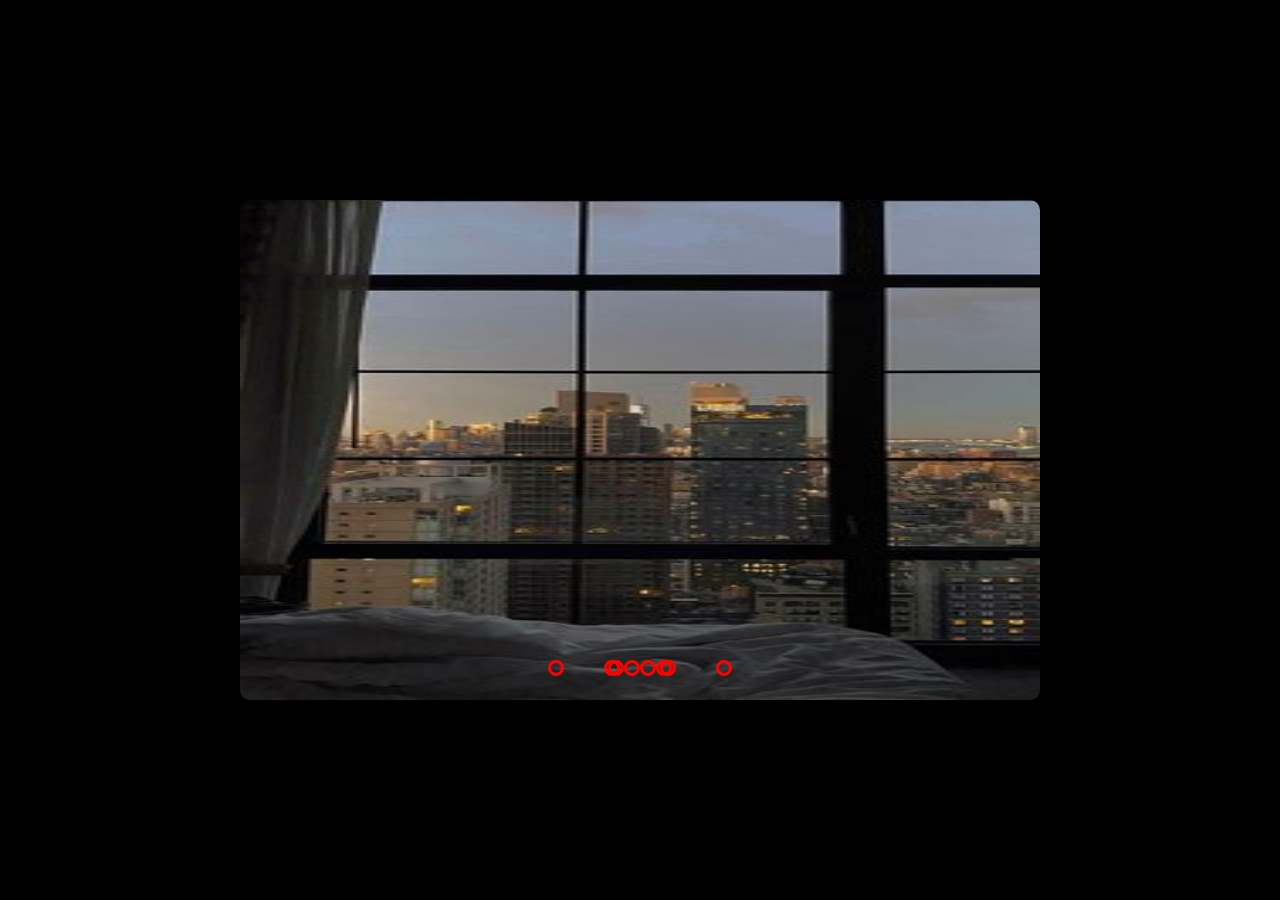
==== Image Slider/index.html @ c77caf5b "Hoan thanh Image Slider" ====
<!DOCTYPE html>
<html lang="en">
<head>
    <meta charset="UTF-8">
    <meta http-equiv="X-UA-Compatible" content="IE=edge">
    <meta name="viewport" content="width=device-width, initial-scale=1.0">
    <title>Document</title>
    <link rel="stylesheet" href="style.css">
</head>
<div class="slider">
    <div class="slides">
        <!--radio buttons start-->
        <input type="radio" name="radio-btn" id="radio1">
        <input type="radio" name="radio-btn" id="radio2">
        <input type="radio" name="radio-btn" id="radio3">
        <input type="radio" name="radio-btn" id="radio4">

        <div class="slide first">
            <img src="67.jpg" alt="">
        </div>
        <div class="slide">
            <img src="72.jpg" alt="">
        </div>
        <div class="slide">
            <img src="73.jpg" alt="">
        </div>
        <div class="slide">
            <img src="89.jpg" alt="">
        </div>

        <div class="navigation-auto">
            <div class="auto-btn1"></div>
            <div class="auto-btn2"></div>
            <div class="auto-btn3"></div>
            <div class="auto-btn4"></div>
        </div>

    </div>

    <div class="navigation-manual">
        <label for="radio1" class="manual-btn" ></label>
        <label for="radio2" class="manual-btn" ></label>
        <label for="radio3" class="manual-btn" ></label>
        <label for="radio4" class="manual-btn" ></label>
    </div>

</div>

<script type="text/javascript">
    var counter =1;
    setInterval(function(){
        document.getElementById('radio' +counter).checked = true;
        counter++;
        if(counter > 4){
            counter = 1;
        }
    },2000);
</script>
---- Image Slider/style.css ----
body{
    margin: 0;
    padding: 0;
    height: 100vh;
    display: flex;
    justify-content: center;
    align-items: center;
    background: black;
}

.slider{
    width: 800px;
    height: 500px;
    border-radius: 10px;
    overflow: hidden;

}

.slides{
    width: 500%;
    height: 500px;
    display: flex;
}

.slides input{
    display: none;
}

.slide{
    width: 20%;
    transition: 2s;
}

.slide img{
    width: 800px;
    height: 500px;
}

/*css for manual slide navigation*/

.navigation-manual{
    position: absolute;
    width: 800px;
    margin-top: -40px;
    display: flex;
    justify-content: center;
}
.manual-btn{
    border: 3px solid red;
    padding: 5px;
    border-radius: 9px;
    cursor: pointer;
    transition: 1s;
}

.manual-btn:not(:last-child){
    margin-right: 40px;
}

.manual-btn:hover{
    background: blueviolet;
}

#radio1:checked ~ .first{
    margin-left: 0;
}

#radio2:checked ~ .first{
    margin-left: -20px;
}

#radio3:checked ~ .first{
    margin-left: -40px;
}

#radio4:checked ~ .first{
    margin-left: -60px;
}

.navigation-auto{
    position: absolute;
    display: flex;
    width: 800px;
    justify-content: center;
    margin-top: 460px;
}

.navigation-auto div{
    border: 3px solid red;
    padding: 5px;
    border-radius: 9px;
    transition: 1s;
}

#radio1:checked ~ .navigation-auto .auto-btn1{
    background: pink;
}

#radio2:checked ~ .navigation-auto .auto-btn2{
    background: pink;
}

#radio3:checked ~ .navigation-auto .auto-btn3{
    background: pink;
}

#radio4:checked ~ .navigation-auto .auto-btn4{
    background: pink;
}
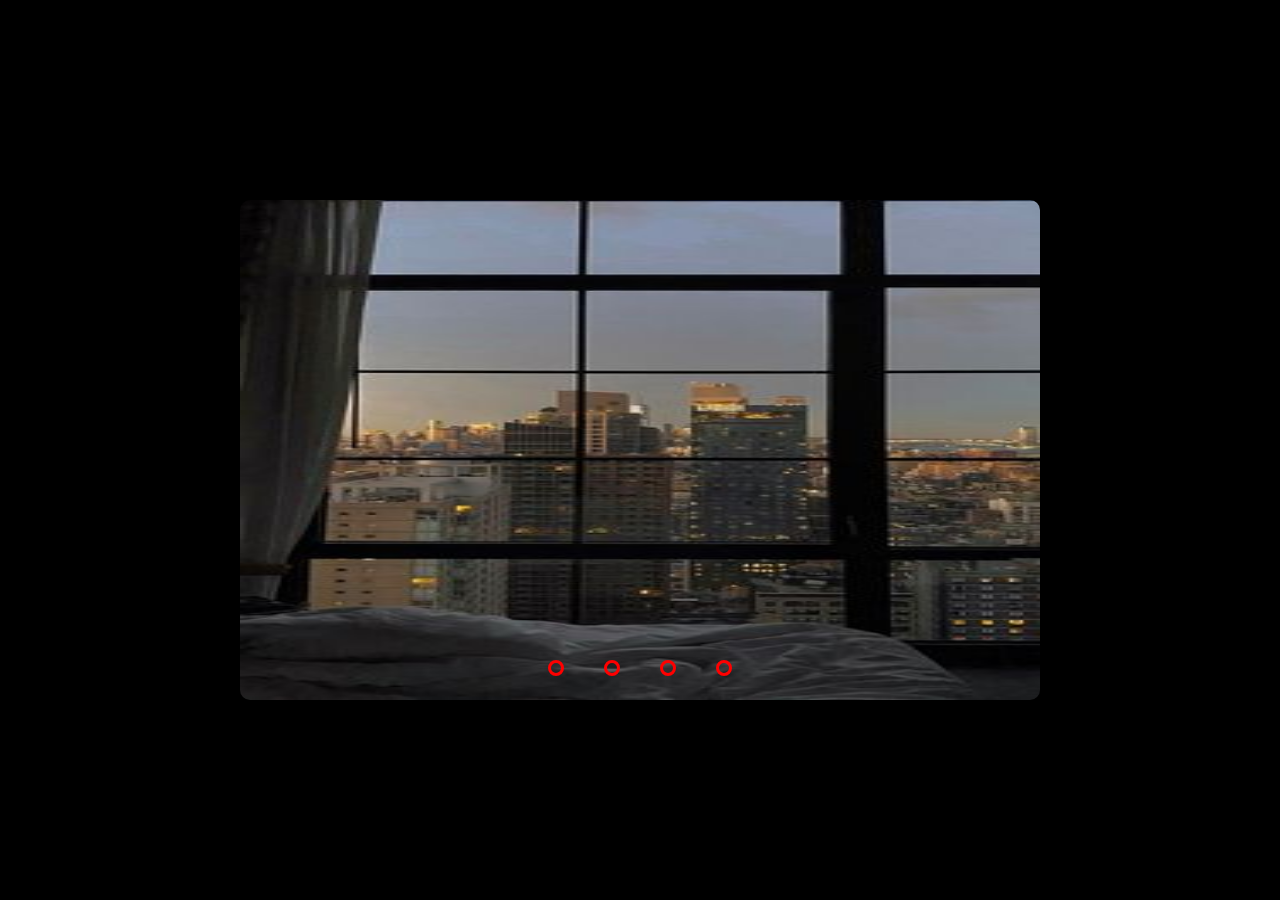
==== commit 8852fed4: "updated again" ====
--- a/Image Slider/index.html
+++ b/Image Slider/index.html
@@ -1,10 +1,10 @@
 <!DOCTYPE html>
-<html lang="en">
+<html lang="en" dir="ltr">
 <head>
     <meta charset="UTF-8">
     <meta http-equiv="X-UA-Compatible" content="IE=edge">
     <meta name="viewport" content="width=device-width, initial-scale=1.0">
-    <title>Document</title>
+    <title>Image Slider</title>
     <link rel="stylesheet" href="style.css">
 </head>
 <div class="slider">
@@ -34,7 +34,6 @@
             <div class="auto-btn3"></div>
             <div class="auto-btn4"></div>
         </div>
-
     </div>
 
     <div class="navigation-manual">
@@ -49,10 +48,10 @@
 <script type="text/javascript">
     var counter =1;
     setInterval(function(){
-        document.getElementById('radio' +counter).checked = true;
+        document.getElementById('radio' + counter).checked = true;
         counter++;
         if(counter > 4){
             counter = 1;
         }
-    },2000);
+    }, 2000);
 </script>
--- a/Image Slider/style.css
+++ b/Image Slider/style.css
@@ -21,7 +21,7 @@
     height: 500px;
     display: flex;
 }
-
+ 
 .slides input{
     display: none;
 }
@@ -36,7 +36,8 @@
     height: 500px;
 }
 
-/*css for manual slide navigation*/
+
+/*manual slide navigation*/
 
 .navigation-manual{
     position: absolute;
@@ -45,10 +46,12 @@
     display: flex;
     justify-content: center;
 }
+
+
 .manual-btn{
     border: 3px solid red;
     padding: 5px;
-    border-radius: 9px;
+    border-radius: 10px;
     cursor: pointer;
     transition: 1s;
 }
@@ -66,15 +69,15 @@
 }
 
 #radio2:checked ~ .first{
-    margin-left: -20px;
+    margin-left: -20%;
 }
 
 #radio3:checked ~ .first{
-    margin-left: -40px;
+    margin-left: -40%;
 }
 
 #radio4:checked ~ .first{
-    margin-left: -60px;
+    margin-left: -60%;
 }
 
 .navigation-auto{
@@ -86,24 +89,21 @@
 }
 
 .navigation-auto div{
-    border: 3px solid red;
-    padding: 5px;
-    border-radius: 9px;
     transition: 1s;
 }
 
 #radio1:checked ~ .navigation-auto .auto-btn1{
-    background: pink;
+    background: #40D3DC;
 }
 
 #radio2:checked ~ .navigation-auto .auto-btn2{
-    background: pink;
+    background: #40D3DC;
 }
 
 #radio3:checked ~ .navigation-auto .auto-btn3{
-    background: pink;
+    background: #40D3DC;
 }
 
 #radio4:checked ~ .navigation-auto .auto-btn4{
-    background: pink;
-}+    background: #40D3DC;
+} 